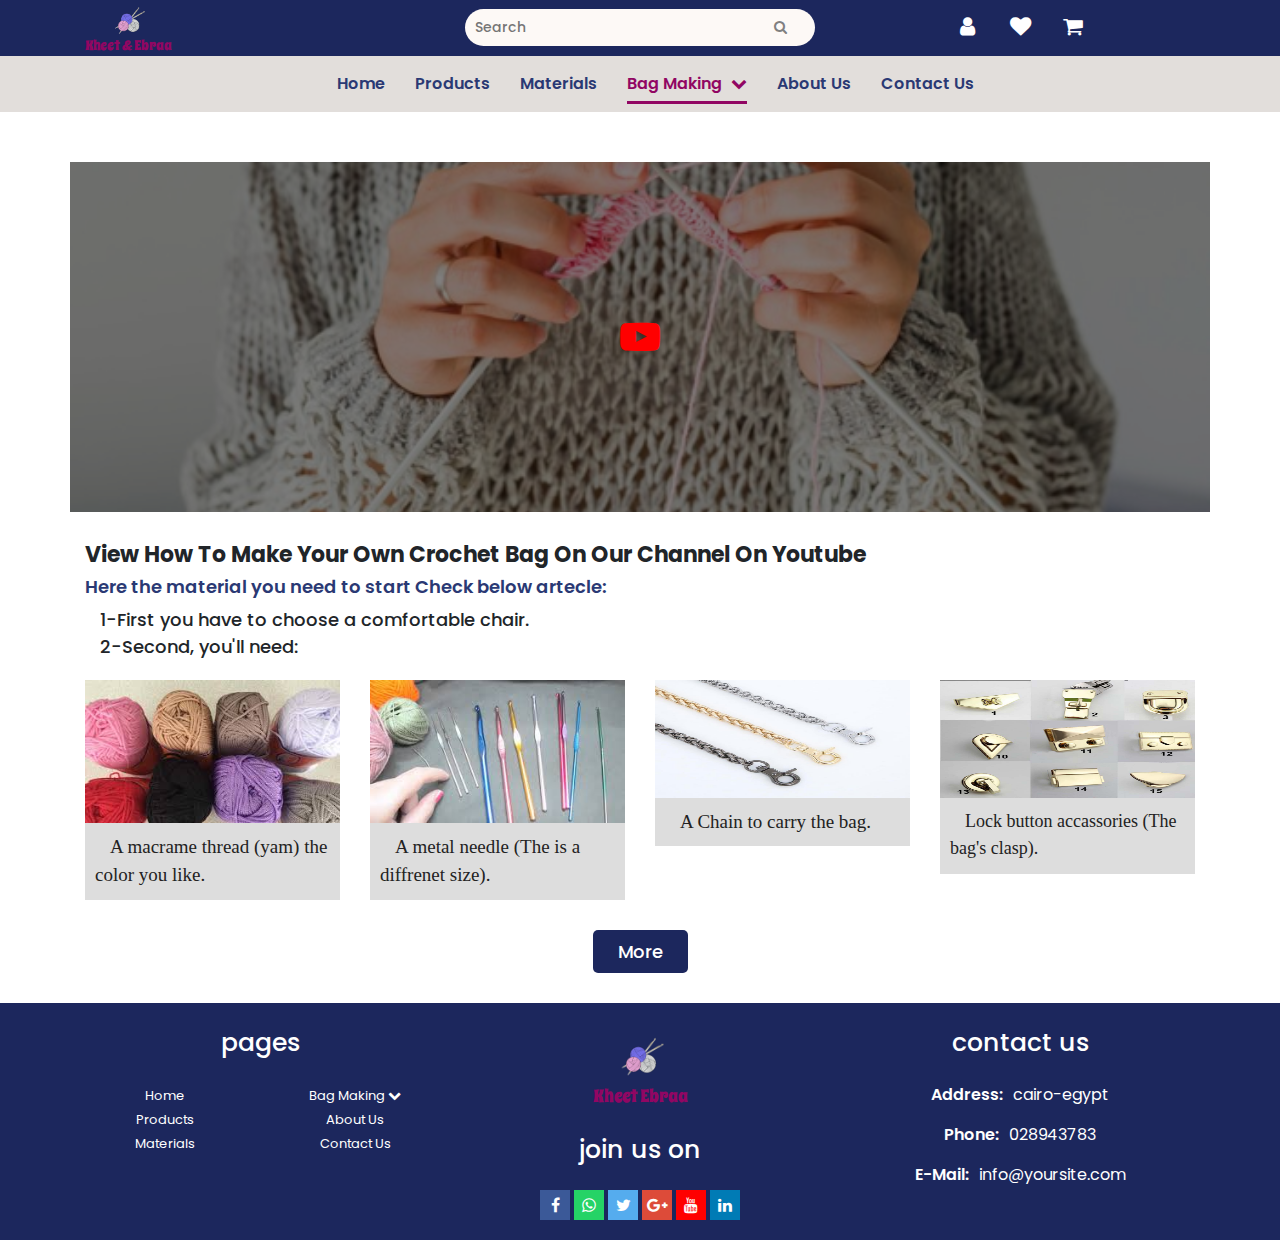
==== bag.html @ e2b5e352 "crochet" ====
<!DOCTYPE html>
<html lang="en">
<head>
    <meta charset="UTF-8">
    <meta name="viewport" content="width=device-width, initial-scale=1.0">
    <meta name="Keywords" content="">
    <meta name="description" content="">
    <!-- Font -->
    <link href="https://fonts.googleapis.com/css?family=Poppins:100,200,400,300,500,600,700" rel="stylesheet">
    <link href="https://fonts.googleapis.com/css?family=Spicy+Rice&display=swap" rel="stylesheet">

    <!-- Css File -->
    <link rel="stylesheet" href="css/vendors/magnific-popup.css">
    <link rel="stylesheet" href="css/vendors/bootstrap.min.css">
    <link rel="stylesheet" href="css/vendors/font-awesome.min.css">
    <link rel="stylesheet" href="css/style.css">
    <title> Crochet </title>
</head>
<body>
    <!-- Header -->
    <header class="header-learn">
        <div class="header-top">
                <div class="container">
                <div class="row">
                    <div class="col-md-4 col-xs-12 top-left">
                        <a href="#"><img src="img/logo/IMG-20200314-WA0037.jpg"></a>
                        <span>kheet & ebraa</span>
                    </div>
                    <div class="col-md-4 col-xs-12 top-middle">
                    <form action="#">
                        <input type="text" name="search" placeholder="Search" onfocus="this.placeholder = ''" onblur="this.placeholder = 'Search'">
                        <button type="submit">
                            <i class="fa fa-search"></i>
                        </button>
                    </form>
                    </div>
                    <div class="col-md-4 col-xs-12 top-right">
                        <ul class="list-unstyled">
                            <li class="dropdown"><a href="#"><i class="fa fa-user fa-lg"></i></a>
                                <div class="dropdown-menu">
                                    <p><a class="in-up" href="#">Log in</a></p>
                                    <p><a class="in-up" href="#">Sign up</a></p>
                                        <div class="subject">
                                            <hr class="line1">
                                            <p> OR </p>
                                            <hr class="line2">
                                        </div>
                                        <ul class="list-unstyled">
                                            <li class="dropup"><a class="in-up" href="#"><i class="fa fa-google-plus"></i></a></li>
                                            <li class="dropup"><a class="in-up" href="#"><i class="fa fa-facebook"></i></a></li>
                                            <li class="dropup"><a class="in-up" href="#"><i class="fa fa-whatsapp"></i></a></li>
                                        </ul>
                                </div> 
                            </li>
                            <li class="dropdown"><a href="#"><i class="fa fa-heart fa-lg"></i></a>
                                <div class="dropdown-menu">
                                    <p><a class="in-up" href="#">products you like</a></p>
                                    <p><a class="in-up" href="#">wish list</a></p>
                                </div>
                            </li>
                            <li class="dropdown"><a href="#"><i class="fa fa-shopping-cart fa-lg"></i></a>
                                <div class="dropdown-menu">
                                    <p class="visa"><a class="in-up" href="#">check out<i class="fa fa-cc-visa"></i></a></p>
                                </div>
                            </li>
                        </ul>
                    </div>
                </div> <!-- ./row -->
            </div> <!-- ./container -->
            </div> <!-- ./header-top -->

              <!-- Nav -->
                <!-- button -->
             <a href="#"><i class="icon fa fa-bars fa-lg"></i></a>
                <nav>
                    <ul class="nav-list list-unstyled">
                        <li><a href="index.html">home</a></li>
                        <li><a href="products.html">products</a></li>
                        <li><a href="materials.html">materials</a></li>
                        <li class="dropdownn"><a class="active" href="bag.html">bag making
                            <i class="arrow fa fa-chevron-down fa-sm"></i></a>
                            <div class="dropdown-menuu">
                                <p><a class="steps" href="scarf.html">scarf making</a></p>
                            </div>
                        </li>
                        <li><a href="about.html">about us</a></li>
                        <li><a href="contact.html">contact us</a></li>
                    </ul>
        </nav> <!-- ./nav -->
    </header> <!-- ./header -->


    <!-- scecion learn how -->
    <section class="learn">
        <div class="container">
            <div class="row">
                <div class="col-md-12 learn-video-play">
                    <div class="overlay"></div>
                    <a class="play-btn" href="video/شنطه كروشيه دائريه بخيط المكرميه _ Crochet Round b(240P).mp4">
                        <i class="fa fa-youtube-play play-icon"></i>
                    </a>
                </div>
                <div class="col-md-12">
                    <h4> view how to make your own crochet bag on our channel on youtube </h4>
                    <h5>Here the material you need to start Check below artecle:</h5>
                    <p>1-First you have to choose a comfortable chair.</p>                
                    <p>2-Second, you'll need:</p>

                    <div class="row learn-second">
                        <div class="col-md-3 col-sm-6 col-xs-12">
                            <a class="learn-info" href="#">
                                <img src="img/IMG-20200314-WA0059.jpg" alt="">
                                <p class="learn-info-title">A macrame thread (yam) the color you like.</p>
                            </a><!-- ./learn-info -->
                        </div> 
                        <div class="col-md-3 col-sm-6 col-xs-12">
                            <a class="learn-info" href="#">
                                <img src="img/IMG-20200314-WA0058.jpg" alt="">
                                <p class="learn-info-title">A metal needle (The is a diffrenet size).</p>
                            </a><!-- ./learn-info -->
                        </div> 
                        <div class="col-md-3 col-sm-6 col-xs-12">
                            <a class="learn-info" href="#">
                                <img class="acces" src="img/IMG-20200314-WA0079.jpg" alt="">
                                <p class="learn-info-title">A Chain to carry the bag.</p>
                            </a><!-- ./learn-info -->
                        </div> 
                        <div class="col-md-3 col-sm-6 col-xs-12">
                            <a class="learn-info" href="#">
                                <img class="acces" src="img/IMG-20200314-WA0060.jpg" alt="">
                                <p class="learn-info-title-acce">Lock button accassories (The bag's clasp).</p>
                            </a><!-- ./learn-info -->
                        </div> 
                    </div> <!-- ./row learn-second --> 
                       <button class="more">More</button>

                    <!-- bag-steps -->
                     <div class="bag-steps">
                        <h4 class="steps-bag">steps:</h4>
                        
                        <div class="row learn-second">
                            <div class="col-md-3 col-sm-6 col-xs-12">
                                <a class="img-poup learn-info" href="img/el 5atwat/1.jpeg">
                                    <img class="img-steps" src="img/el 5atwat/1.jpeg" alt="">
                                    <p class="learn-info-title-steps1">1-we make a circle eith 12 column stitches</p>
                                </a><!-- ./best-info -->
                            </div>
                            <div class="col-md-3 col-sm-6 col-xs-12">
                                <a class="img-poup learn-info" href="img/el 5atwat/2.jpeg">
                                    <img src="img/el 5atwat/2.jpeg" alt="">
                                    <p class="learn-info-title-steps2">2-we rise series, than 2 columns are made above each column to become total of 26</p>
                                </a><!-- ./best-info -->
                            </div>
                            <div class="col-md-3 col-sm-6 col-xs-12">
                                <a class="img-poup learn-info" href="img/el 5atwat/3.jpeg">
                                    <img src="img/el 5atwat/3.jpeg" alt="">
                                    <p class="learn-info-title">3-The height is made by 2 serises, then it is made in the first stitch,a column,and in the second stitch a column,and so on and it will total 36 columns,</p>
                                </a><!-- ./best-info -->
                            </div>
                            <div class="col-md-3 col-sm-6 col-xs-12">
                                <a class="img-poup learn-info" href="img/el 5atwat/4.jpeg">
                                    <img src="img/el 5atwat/4.jpeg" alt="">
                                    <p class="learn-info-title">3-The height is made by 2 serises, then it is made in the first stitch,a column,and in the second stitch a column,and so on and it will total 36 columns,</p>
                                </a><!-- ./best-info -->
                            </div>
                            <div class="col-md-3 col-sm-6 col-xs-12">
                                <a class="img-poup learn-info" href="img/el 5atwat/5.jpeg">
                                    <img class="img-steps" src="img/el 5atwat/5.jpeg" alt="">
                                    <p class="learn-info-title">3-The height is made by 2 serises, then it is made in the first stitch,a column,and in the second stitch a column,and so on and it will total 36 columns,</p>
                                </a><!-- ./best-info -->
                            </div>
                            <div class="col-md-3 col-sm-6 col-xs-12">
                                <a class="img-poup learn-info" href="img/el 5atwat/6.jpeg">
                                    <img src="img/el 5atwat/6.jpeg" alt="">
                                    <p class="learn-info-title">3-The height is made by 2 serises, then it is made in the first stitch,a column,and in the second stitch a column,and so on and it will total 36 columns,</p>
                                </a><!-- ./best-info -->
                            </div>
                            <div class="col-md-3 col-sm-6 col-xs-12">
                                <a class="img-poup learn-info" href="img/el 5atwat/7.jpeg">
                                    <img src="img/el 5atwat/7.jpeg" alt="">
                                    <p class="learn-info-title">3-The height is made by 2 serises, then it is made in the first stitch,a column,and in the second stitch a column,and so on and it will total 36 columns,</p>
                                </a><!-- ./best-info -->
                            </div>
                            <div class="col-md-3 col-sm-6 col-xs-12">
                                <a class="img-poup learn-info" href="img/el 5atwat/8.jpeg">
                                    <img class="img-steps" src="img/el 5atwat/8.jpeg" alt="">
                                    <p class="learn-info-title">3-The height is made by 2 serises, then it is made in the first stitch,a column,and in the second stitch a column,and so on and it will total 36 columns,</p>
                                </a><!-- ./best-info -->
                            </div>
                            <div class="col-md-3 col-sm-6 col-xs-12">
                                <a class="img-poup learn-info" href="img/el 5atwat/9.jpeg">
                                    <img src="img/el 5atwat/9.jpeg" alt="">
                                    <p class="learn-info-title">3-The height is made by 2 serises, then it is made in the first stitch,a column,and in the second stitch a column,and so on and it will total 36 columns,</p>
                                </a><!-- ./best-info -->
                            </div>
                            <div class="col-md-3 col-sm-6 col-xs-12">
                                <a class="img-poup learn-info" href="img/el 5atwat/10.jpeg">
                                    <img src="img/el 5atwat/10.jpeg" alt="">
                                    <p class="learn-info-title">3-The height is made by 2 serises, then it is made in the first stitch,a column,and in the second stitch a column,and so on and it will total 36 columns,</p>
                                </a><!-- ./best-info -->
                            </div>
                            <div class="col-md-3 col-sm-6 col-xs-12">
                                <a class="img-poup learn-info" href="img/el 5atwat/11.jpeg">
                                    <img src="img/el 5atwat/11.jpeg" alt="">
                                    <p class="learn-info-title">3-The height is made by 2 serises, then it is made in the first stitch,a column,and in the second stitch a column,and so on and it will total 36 columns,</p>
                                </a><!-- ./best-info -->
                            </div>
                            <div class="col-md-3 col-sm-6 col-xs-12">
                                <a class="img-poup learn-info" href="img/el 5atwat/12.jpeg">
                                    <img src="img/el 5atwat/12.jpeg" alt="">
                                    <p class="learn-info-title">3-The height is made by 2 serises, then it is made in the first stitch,a column,and in the second stitch a column,and so on and it will total 36 columns,</p>
                                </a><!-- ./best-info -->
                            </div>
                            <div class="col-md-3 col-sm-6 col-xs-12">
                                <a class="img-poup learn-info" href="img/el 5atwat/13.jpeg">
                                    <img src="img/el 5atwat/13.jpeg" alt="">
                                    <p class="learn-info-title">3-The height is made by 2 serises, then it is made in the first stitch,a column,and in the second stitch a column,and so on and it will total 36 columns,</p>
                                </a><!-- ./best-info -->
                            </div>
                            <div class="col-md-3 col-sm-6 col-xs-12">
                                <a class="img-poup learn-info" href="img/el 5atwat/14.jpeg">
                                    <img src="img/el 5atwat/14.jpeg" alt="">
                                    <p class="learn-info-title">3-The height is made by 2 serises, then it is made in the first stitch,a column,and in the second stitch a column,and so on and it will total 36 columns,</p>
                                </a><!-- ./best-info -->
                            </div>
                            <div class="col-md-3 col-sm-6 col-xs-12">
                                <a class="img-poup learn-info" href="img/el 5atwat/15.jpeg">
                                    <img src="img/el 5atwat/15.jpeg" alt="">
                                    <p class="learn-info-title">3-The height is made by 2 serises, then it is made in the first stitch,a column,and in the second stitch a column,and so on and it will total 36 columns,</p>
                                </a><!-- ./best-info -->
                            </div>
                            <div class="col-md-3 col-sm-6 col-xs-12">
                                <a class="img-poup learn-info" href="img/el 5atwat/16.jpeg">
                                    <img src="img/el 5atwat/16.jpeg" alt="">
                                    <p class="learn-info-title">3-The height is made by 2 serises, then it is made in the first stitch,a column,and in the second stitch a column,and so on and it will total 36 columns,</p>
                                </a><!-- ./best-info -->
                            </div>
                            <div class="col-md-3 col-sm-6 col-xs-12 finaly">
                                <a class="img-poup learn-info" href="img/el 5atwat/17.jpeg">
                                    <img src="img/el 5atwat/17.jpeg" alt="">
                                    <p class="learn-info-title">Finaly put in the accessorise locker and chain and now you can use iy</p>
                                </a><!-- ./best-info -->
                            </div>
                        </div>
                        <p class="if">If you have any Quastion don't haistate to ask use
                            <a href="contact.html"><button class="ask">Contact us</button></a></p>
                    </div><!-- ./bag-steps -->
                   
            </div>
        </div><!-- ./container -->
    </section><!-- ./section learn -->


     <!-- Footer -->
     <footer class="footer">
        <div class="container">
            <div class="row">
                <div class="col-md-4 col-xs-12 footer-content">
                    <h2 class="footer-title"> pages</h2>
                    <div class="row">
                        <div class="col-md-6 col-sm-6 col-xs-12">
                            <ul>
                                <li><a href="index.html">home</a></li>
                                <li><a href="products.html">products</a></li>
                                <li><a href="materials.html">materials</a></li>
                            </ul>
                        </div>
                        <div class="col-md-6 col-sm-6 col-xs-12">
                            <ul>
                                <li class="dropdownn"><a class="active" href="bag.html">bag making
                                    <i class="arrow fa fa-chevron-down fa-sm"></i></a>
                                    <div class="dropdown-menuu">
                                        <p><a class="steps" href="scarf.html">scarf making</a></p>
                                    </div>
                                </li>
                                <li><a href="about.html">about us</a></li>
                                <li><a href="contact.html">contact us</a></li>
                            </ul>
                        </div>
                    </div>
                </div>
                <div class="col-md-4 col-xs-12 logo-footer footer-content">
                    <a href="#"><img src="img/logo/IMG-20200314-WA0037.jpg"></a>
                    <span>kheet ebraa</span>  
                    <h2 class="footer-title"> join us on</h2>
                    <i class="footer-icon fa fa-facebook"></i>
                    <i class="footer-icon fa fa-whatsapp"></i>
                    <i class="footer-icon fa fa-twitter"></i>
                    <i class="footer-icon fa fa-google-plus"></i>
                    <i class="footer-icon fa fa-youtube"></i>
                    <i class="footer-icon fa fa-linkedin"></i>
                </div>
                <div class="col-md-4 col-xs-12 footer-content">
                    <h2 class="footer-title"> contact us</h2>
                    <p class="footer-info"><span>address:</span>cairo-egypt</p>
                    <p class="footer-info"><span>phone:</span>028943783</p>
                    <p class="footer-info"><span>e-mail:</span><a href="mailto:info@yoursite.com">info@yoursite.com</a></p>
                </div>
            </div><!-- ./row -->
        </div><!-- ./container -->
    </footer><!-- ./footer -->





    <!-- Script File -->
    <script src="js/vendors/jquery-3.3.1.min.js"></script>
    <script src="js/vendors/jquery.mixitup.js"></script>
    <script src="js/vendors/jquery.magnific-popup.min.js"></script>
    <script src="js/vendors/bootstrap.js"></script>
    <script src="js/vendors/fontawesome.min.js"></script>
    <script src="js/script.js"></script>
</body>
</html>
---- css/style.css ----
body{
    font-family: 'Poppins', sans-serif;
}
:root{
    --mainColor: #1c275d;
    --subColor: #910663;
 }
 .overlay{
    position: absolute;
    top:0;
    right: 0;
    bottom: 0;
    left: 0;
    background:rgba(0, 0, 0, 0.5); 
} 
/* Header Style */
header{
    position: fixed;
    width: 100%;
    z-index: 997;
}
header .icon{
    position: absolute;
    top: 20px;
    right: 30px;
    cursor: pointer;
    z-index: 999;
    font-size: 24px;
    display: none;
    color: #fff;
}
.header-top{
    background: var(--mainColor);
}
.header-top img{
    width:50px;
    margin-left: 18px;
}
.header-top span{
    display: block;
    font-size: 14px;
    text-transform: capitalize;
    color: var(--subColor);
    margin-top: -15px;
    font-family: 'Spicy Rice', cursive;
}
.header-top form{
    padding-top: 9px;
}
.header-top input,
.header-top button{
    background: #fdf9f6;
    float: left;
    border: none;
    outline: 0;
    font-size: 14px;
    padding: 8px 10px;
    color: gray;
    font-weight: 500;
}
.header-top input{
    width: 80%;
    border-top-left-radius: 30px;
    border-bottom-left-radius: 30px;
}
.header-top button{
    width: 20%;
    border-top-right-radius: 30px;
    border-bottom-right-radius: 30px;
}
.header-top ul{
    text-align: center;
    margin-bottom: 0;
}
.header-top ul li{
    display:inline-block;
    padding-top: 15px;
    width: 49px;
}
.header-top ul li a{
    text-decoration: none;
    color: #fff;
    transition: all 0.5s;
}
.header-top ul li a:hover{
    color: #f7f026;

}
.header-top ul li a:after{
    content: " ";
    display: block;
    height: 3px;
    margin-top: 5px;
    margin-left: 10px;
    background: #f7f026;
    transition: width 0.5s;
}
.header-top ul li a:after{
    width: 0;
}
.header-top ul li a:hover:after{
    width: 30px;
}
.dropdown{
    position: relative;
}
.dropdown-menu{
    position: absolute;
    left: -50px;
    background: #fff;
    display: block;
    margin-top: 9px;
    border-radius: 0;
    opacity: 0; 
    visibility: hidden;
    transition: opacity 0.5s , visibility 0.5s;
}
.dropdown-menu p{
    margin: 0;
    text-align: center;
    text-transform: capitalize;
}
.dropdown-menu p.visa i{
    margin-left: 5px;
}
.dropdown-menu .in-up{
    text-decoration: none;
    color: var(--mainColor);
    font-weight: 600;
    font-size: 15px;
    text-transform: capitalize;
    transition: color 0.5s;
}
.dropdown-menu a.in-up:after{
    background: transparent;
}
.dropdown-menu a.in-up:hover{
    color: var(--mainColor);
    font-weight: 600;
}
.dropdown:hover .dropdown-menu{
    opacity: 1; 
    visibility: visible;
}
.dropdown-menu .subject{
    display: flex;
    justify-content: space-between;
    color: var(--mainColor);
    font-size: 15px;
}
.dropdown-menu .line1,
.dropdown-menu .line2{
    width: 50px;
    background: var(--mainColor);
}
.dropdown-menu ul li.dropup{
    padding: 0;
}
/* Nav */
.nav-list{
   display: flex;
   justify-content: center;
   margin: 0;
   padding: 0;
   background: #e2dedb;
}
.nav-list > li{
    margin: 16px 0 8px 30px;
}
.nav-list > li > a{
    text-decoration: none;
    text-transform: capitalize;
    color: #2a3974;
    font-weight: 600;
}
.nav-list > li > a > i{
    margin-left: 5px;
}
.dropdownn{
    position: relative;
}
.dropdown-menuu{
    position: absolute;
    left: 0;
    background: #e2dedb;
    margin-top: 8px;
    padding: 12px;
    border-radius: 0;
    white-space: nowrap;
    opacity: 0; 
    visibility: hidden;
    transition: opacity 0.5s , visibility 0.5s;
}
.dropdown-menuu p{
    margin: 0;
    text-align: center;
    text-transform: capitalize;
}
.dropdown-menuu .steps{
    text-decoration: none;
    color: var(--mainColor);
    font-weight: 600;
    text-transform: capitalize;
    transition: color 0.5s;
}
.dropdown-menuu a.steps:hover{
    color: var(--subColor);
    font-weight: 600;
}
.dropdownn:hover .dropdown-menuu{
    opacity: 1; 
    visibility: visible;
}
.dropdown-menuu > p > a.active:after,
.dropdown-menuu > p > a.steps:after{
    content: " ";
    display: block;
    height: 3px;
    margin-top: 5px;
    background: var(--subColor);
    transition: width 0.5s;
}
.dropdown-menuu> p > a.active:after{
    width: 100%;
}
.dropdown-menuu > p > a:after{
    width: 0;
}
.dropdown-menuu > p > a:hover:after{
    width: 100%;
}
.nav-list > li > a.active,
.nav-list > li > a:hover{
    color: var(--subColor);
    font-weight: 600;
}
.nav-list > li > a.active:after,
.nav-list > li > a:after{
    content: " ";
    display: block;
    height: 3px;
    margin-top: 5px;
    background: var(--subColor);
    transition: width 0.5s;
}
.nav-list> li > a.active:after{
    width: 100%;
}
.nav-list > li > a:after{
    width: 0;
}
.nav-list > li > a:hover:after{
    width: 100%;
}
/* media for header */
@media(max-width:768px){
    .header-top .top-right,
    .header-top .top-middle{
        display: none;
    }
    header .icon{
        display: block;
    }
    .nav-list{
        display: none;
        text-align: center;
    }
    .nav-list > li{
        margin: 0;
        padding: 15px 0;
    }
    .nav-list> li > a.active:after{
        width: 0;
    }
    .nav-list > li > a:hover:after{
        width: 0;
    }
    .dropdown-menuu{
       left: 40%;
       margin-top: 0;
       padding: 0;
    }
}
/* section cover */
.cover{
    background: url(../img/Cover/cover.jpeg);
    background-size: cover;
    background-position: center;
    height: 489px;
    position: relative;
}
.cover-info{
    position: absolute;
    top: 50%;
    left: 50%;
    transform: translate(-50%,-50%);
    z-index: 2;
    text-align: center;
}
.cover-info-title{
    color: #f7f026;
    text-transform: uppercase;
    font-size: 25px;
    background: rgba(0, 0, 89, 0.4);
    padding: 12px 15px;
}
.cover-info-btn{
    color:#fff;
    text-transform: uppercase;
    font-size: 12px;
    background: rgba(0, 0, 90, 0.6);
    padding: 10px 30px;
    border: 0;
    margin-top: 30px;
}
.cover-info-btn:focus{
    outline: 0;
}
/* section Home */
.home-title{
    font-size: 25px;
    font-weight: bold;
    text-transform: uppercase;
    color: var(--subColor);
    text-align: center;
    padding: 50px 0;
    margin: 0;
}

.home a{
    text-decoration: none;
    display: block;
}
.best-info{
    background: #ddd;
    text-align: center;
}
.best-info img{
    width: 100%;
    height: 293px;
}
.best-info-title{
    color: var(--mainColor);
    text-transform: capitalize;
    font-weight: 600;
    margin: 15px 0 0;
}
.best-info-price{
    display: block;
    color: var(--mainColor);
    padding: 16px 0;
}
.home-btn{
    margin: 30px 0;
    text-align: center;
}
.home-btn button{
    background: var(--mainColor);
    color: #fff;
    font-size: 12px;
    text-transform: uppercase;
    padding: 8px 35px;
    border-radius: 6px;
    border: 0;
    cursor: pointer;
}
.home-btn button:focus{
    outline: 0;
}
.selling{
    margin-top: 30px;
    display: none;
}
/* media for section home */
@media(max-width:991px){
    .best-info{
        margin-bottom: 16px;
    }
    .home-btn{
        margin-top: 14px;
    }
    .home-title{
        padding: 25px;
    }
}
/* footer */
.footer{
    background: var(--mainColor);
    text-align: center;
}
.footer-title{
    color: #fff;
    font-size: 25px;
    margin: 25px 0;
}
.footer ul{
    list-style: none;
    padding: 0;
    margin: 0;
}
.footer ul li a{
    text-decoration: none;
    text-transform: capitalize;
    color: #fff;
    font-size: 13px;
}
.logo-footer img{
    width:70px;
    margin: 25px auto 0 auto;
    display: block;
}
.logo-footer span{
    display: block;
    font-size: 18px;
    color: var(--subColor);
    margin-top: -15px;
    text-align: center;
    text-transform: capitalize;
    font-family: 'Spicy Rice', cursive;
}
.footer-icon {
    width: 30px;
    height: 30px;
    line-height: 30px;
    text-align: center;
    color: #fff;
    cursor: pointer;
    margin-bottom: 20px;
}
.footer-icon:nth-of-type(1){
    background: #3b5998;
}
.footer-icon:nth-of-type(2){
    background: #25D366;
}
.footer-icon:nth-of-type(3){
    background: #55acee;
}
.footer-icon:nth-of-type(4){
    background: #dd4b39;
}
.footer-icon:nth-of-type(5){
    background: #ff0000;
}
.footer-icon:nth-of-type(6){
    background: #007bb5;
}
.footer-info{
    color: #fff;
    font-weight: 0;
}
.footer-info span{
    font-weight: 600;
    text-transform: capitalize;
    padding-right: 10px;
}

.footer-info a{
    text-decoration: none;
    color:#fff;
}
/* media for  footer */
@media(max-width:565px){
    .footer-content{
        padding-bottom: 25px;
    }
    .footer .dropdown-menuu{
        padding: 0;
        margin-top: 0;
        background: transparent;
        left: 59%;
    }
    .footer .dropdown-menuu .steps{
        color: #fff;
    }
    .footer .dropdown-menuu a.steps:hover{
        color: #fff;
    }
    .footer .dropdown-menuu > p > a:hover:after{
        width: 0;
    }
}
@media(min-width:574px) and (max-width:768px){
    .footer .dropdown-menuu{
        padding: 0;
        margin-top: 0;
        background: transparent;
        left: 170px;
    }
    .footer .dropdown-menuu .steps{
        color: #fff;
    }
    .footer .dropdown-menuu a.steps:hover{
        color: #fff;
    }
    .footer .dropdown-menuu > p > a:hover:after{
        width: 0;
    }
}
@media(min-width:767px) and (max-width:992px){
    .footer ul li a{
    white-space: nowrap;
}
.footer-info a{
        font-size: 13px;
     } 
}
/************************* products.html **************************/
.products-menu{
    margin-bottom: 30px;
    text-align: center;
    background: gray;
}
.products-menu button{
    text-transform: capitalize;
    color: #fff;
    font-weight: 600;
    padding: 8px 12px;
    background: none;
    border: 0;
    outline: 0
}
.focus_button{
    color: #f7f026 !important;
}
.images .mix{
    display: none;
    margin-bottom: 20px;

}

.products a{
    text-decoration: none;
}
/* media for section products */
@media(max-width: 565px){
    .products-menu button{
        padding: 8px 5px;
    }
}

/************************* materials.html **************************/
.header-materials{
    position: static;
}
.materials{
    margin-top: 30px;
}
.materials-img1 img{
    width: 100%;
}
.materials-img2 img{
    width: 100%;
    height: 50%;
}
.materials-info{
    color: var(--mainColor);
    background: #ffe1e1;
    margin-top: 25px;
    padding: 20px;
}
.materials-info h4{
    text-transform: capitalize;
    font-size: 20px;
}
.materials-info p{
    font-size: 16px;
    font-weight: 400;
}
.material-btn .learn,
.material-btn .by{
    margin-top: 25px;
}
.material-btn .by{
    margin-left: 10px;
}
.materials-details-price{
   text-align: center;
   text-transform: capitalize;
}
.materials-details-price h5{
    color: #a7ac46;
}
.materials-details-price p{
    margin-bottom: 0;
}
.materials-details-rate{
   text-align: end;
}
.materials-details-rate p{
    text-transform: capitalize;
    color: #a7ac46;
    margin-bottom:0;
    font-weight: 500;
}
.materials-details-rate .stars{
   color: #fff608;
}
.materials-recent{
    border: 1px solid #777;
    padding: 40px 30px;
    margin-bottom: 30px;
}
.materials-recent h4{
    margin-bottom: 30px;
    font-size: 21px;
    font-weight: 600;
    text-transform: capitalize;
    color: var(--mainColor);
    text-align: center;
    border-bottom: 1px solid var(--mainColor)
}
.materials-recent a{
    text-decoration: none;
}
.materials-recent-info{
    display: flex;
    margin-bottom: 30px;
}
.materials-recent-img img{
    width: 100px;
    height: 100px;
}
.materials-recent-details{
    margin-left: 25px;
    color: var(--mainColor);
    padding-top: 15px;
}
.materials-recent-details h5{
    text-transform: capitalize;
}
.material-btn{
    text-align: center;
}
.material-btn button{
    background: var(--mainColor);
    color: #fff;
    font-size: 12px;
    text-transform: uppercase;
    padding: 8px 35px;
    border-radius: 6px;
    border: 0;
    cursor: pointer;
    outline: 0;
}
/* media for section materials */
@media(min-width:500px) and (max-width:769px){
    .materials-img1 img{
        margin-bottom: 15px;
    }
    .materials-img2 img{
        margin-bottom: 10px;
    }
    .materials-details-price{
        margin-bottom: 15px;
}
    .materials-details-rate{
        text-align: center;
    }
    .material-btn .learn,
    .material-btn .by{
        margin-bottom: 25px;
    }
    .materials-recent h4{
        border: none;
    }
}
@media(min-width:767px) and (max-width:992px){
    .materials-img2 img{
        height: 45%;
    }
    .materials-details-rate{
        white-space: nowrap;
    }
    .materials-details-rate p{
        font-size: 14px;
    }
    .materials-recent{
        padding-left: 15px;
    }
    .materials-recent h4{
        font-size: 15px; 
        white-space: nowrap;
        border-bottom: 1px solid var(--mainColor)
    }
    .materials-recent-details h5{
        font-size: 13px;
        white-space: nowrap;
    }
}

/************************* bag & scarf.html **************************/
/* section learn */
.header-learn{
    position: static;
}
.learn{
    padding: 50px 0 30px 0;
}
.learn-video-play{
    background: url(../img/Video/IMG-20200202-WA0049.jpg);
    background-size: cover ;
    background-position: center;
    height: 350px;
    position: relative;
}
.play-btn{
    text-decoration: none;
}
.play-icon{
    position: absolute;
    top: 50%;
    left: 50%;
    transform: translate(-50%,-50%);
    color: #ff0000;
    font-size: 40px;
}
.mfp-iframe-holder .mfp-close{
    outline: 0;
}
.learn h4{
    margin-top: 30px;
    font-size: 22px;
    font-weight: bold;
    text-transform: capitalize
}
.learn h5{
    color: #2a3974;
    font-size: 18px;
    font-weight: 600;
}
.learn p{
    font-size: 18px;
    margin:0;
    font-weight: 500;
    text-indent: 15px;
}
.learn-second{
    margin-top: 20px;
}
.learn-second a{
    text-decoration: none;
    display: block;
    margin-bottom: 30px;

}
.learn-second .learn-info{
    background: #ddd;
}
.learn-second .learn-info img{
    width: 100%;    
}
.learn-second .learn-info img.acces{
    width: 100%;
    height: 118px;
}
.learn-second .learn-info img.img-steps{
    width: 100%;
    height: 157px;
}
.learn-second .learn-info-title,
.learn-second .learn-info-title-acce,
.learn-second .learn-info-title-steps1,
.learn-second .learn-info-title-steps2{
    color: #222;
    font-size: 19px;
    padding: 10px;
    line-height: 1.5;
    font-family: static;
}
.learn-second .learn-info-title-acce{
    font-size: 18px;
    padding-bottom: 12px;
}
.learn-second .learn-info-title-steps1{
    padding: 80px 10px;
}
.learn-second .learn-info-title-steps2{
    padding: 52px 10px;
}
.learn button,
.if button.ask{
    display: block;
    margin: auto;
    padding: 8px 25px;
    background: var(--mainColor);
    color: #fff;
    font-size: 18px;
    font-weight: 500;
    text-align: center;
    border:0;
    outline: 0;
    border-radius: 5px;
    cursor: pointer;
}
p.if{
    font-size: 17px;
    text-align: center;
}
.if a{
    text-decoration: none;
}
.if button.ask{
    margin: 0;
    display: inline-block;
    font-size: 15px;
    padding: 8px 10px;
}
.steps-bag{
    border-bottom: 1px solid #222;
    display: inline-block;
}
.finaly{
    margin: auto;
}
.mfp-arrow.mfp-arrow-right.mfp-prevent-close{
    outline: 0
}
.mfp-arrow.mfp-arrow-left.mfp-prevent-close{ 
    outline: 0;
}
.mfp-zoom-out-cur .mfp-image-holder .mfp-close{
    outline: 0;
}
.bag-steps{
    display: none;
}

/* media for learn how */
@media(max-width:991px){
    .learn{
        padding-top :20px;
    }
    .learn h4{
        font-size: 13px;
    }
    .learn h5{
        font-size: 15px;
    }
    .learn-second .learn-info-title-acce{
        font-size: 16px;
        padding: 0px 10px;
    }
    .bag-steps h4{
        font-size: 20px;
    }
    .learn-second .learn-info img.img-steps{
        height: 178px;
    }
    p.if{
        font-size: 15px;
    }

}

/************************* about.html **************************/
/* section cover-about */
.cover-about{
    background: url(../img/about/IMG-20200202-WA0050.jpg);
    background-size: cover;
    background-position: center;
    height: 380px;
    position: relative;
}
.cover-about-info{
    position: absolute;
    top: 50%;
    left: 50%;
    transform: translate(-50%,-50%);
    z-index: 2;
    text-align: center;
}
.cover-about-info-title{
    color: #fff608;
    text-transform: uppercase;
    font-size: 30px;
    padding-top: 100px;
}
/* media for cover-about */
@media(max-width:991px){
    .about-content{
        margin-top: 30px;
    }
    .about-content-Q h2{
        font-size: 23px;
        padding-top: 50px;
    }
}
/* secion information */
.information{
    padding-top: 30px;
}
.information-content{
    text-align: center;
    color: var(--mainColor)
}
.information-content i{
    font-size: 25px;
}
.information-content h4,
.information-content p{
    text-transform: capitalize;
}
.information-content p{
    font-weight: 500;
    color: #555;
}
.information-content p a{
    text-decoration: none;
    color: #555;
}
/* media for information-content */
@media(max-width:991px){
    .information-content{
        margin-bottom: 30px;
    }
}
/* section about-content */
.about-content{
    padding: 55px 0;
    color: var(--mainColor);
}
.about-content-Q{
    text-transform: uppercase;
    text-align: center;
    font-size: 20px;
    padding-top: 50px;
}
.about-content-info p{
    font-style: arial;
    line-height: 1.7;
    margin-bottom: 25px;
    font-weight: 500;
    font-size: 18px;
}
.about-content-info h4{
    color: var(--subColor);
    text-transform: capitalize;
}
.hr{
   border: 1px solid #ddd;
   margin:0;
}
/* media for about-content */
@media(max-width: 991px){
    .about-content{
        padding: 0 0 40px 0;
    }
    .about-content-Q{
        margin-bottom: 25px;
    }
    
}

/************************* contact.html **************************/
.header-contact{
    position: static;
}
.form-contact{
    padding: 40px 0;
    width: 70%;
    margin: auto;
}
.form-contact fieldset{
    border: 2px solid #ddd;
    padding: 50px 50px 30px 50px;
}
.form-contact label{
    display: block;
    padding-left: 15px;
    font-weight: 600;
    color: #9f9a94;
}
.form-contact input[type=text],
.form-contact input[type=email],
.form-contact textarea{
    margin-bottom: 20px;
    width: 100%;
    outline: 0;
    padding-left: 10px;
}
.form-contact .input-group{
    margin: 0;
}
.form-contact .input-group .col-md-6{
    padding-left: 0;
    padding-right: 0;
}
.form-contact .input-group .first{
    padding-right: 10px;
}

.form-contact .sub{
    text-align: center;
}
.form-contact input[type=submit]{
    color: #fff;
    padding: 8px 15px;
    outline: 0;
    border:0;
    border-radius: 12px;
    margin-left: 20px;
}
.form-contact .sub .sub1{
    background: #800;
}
.form-contact .sub .sub2{
    background: #080;
}
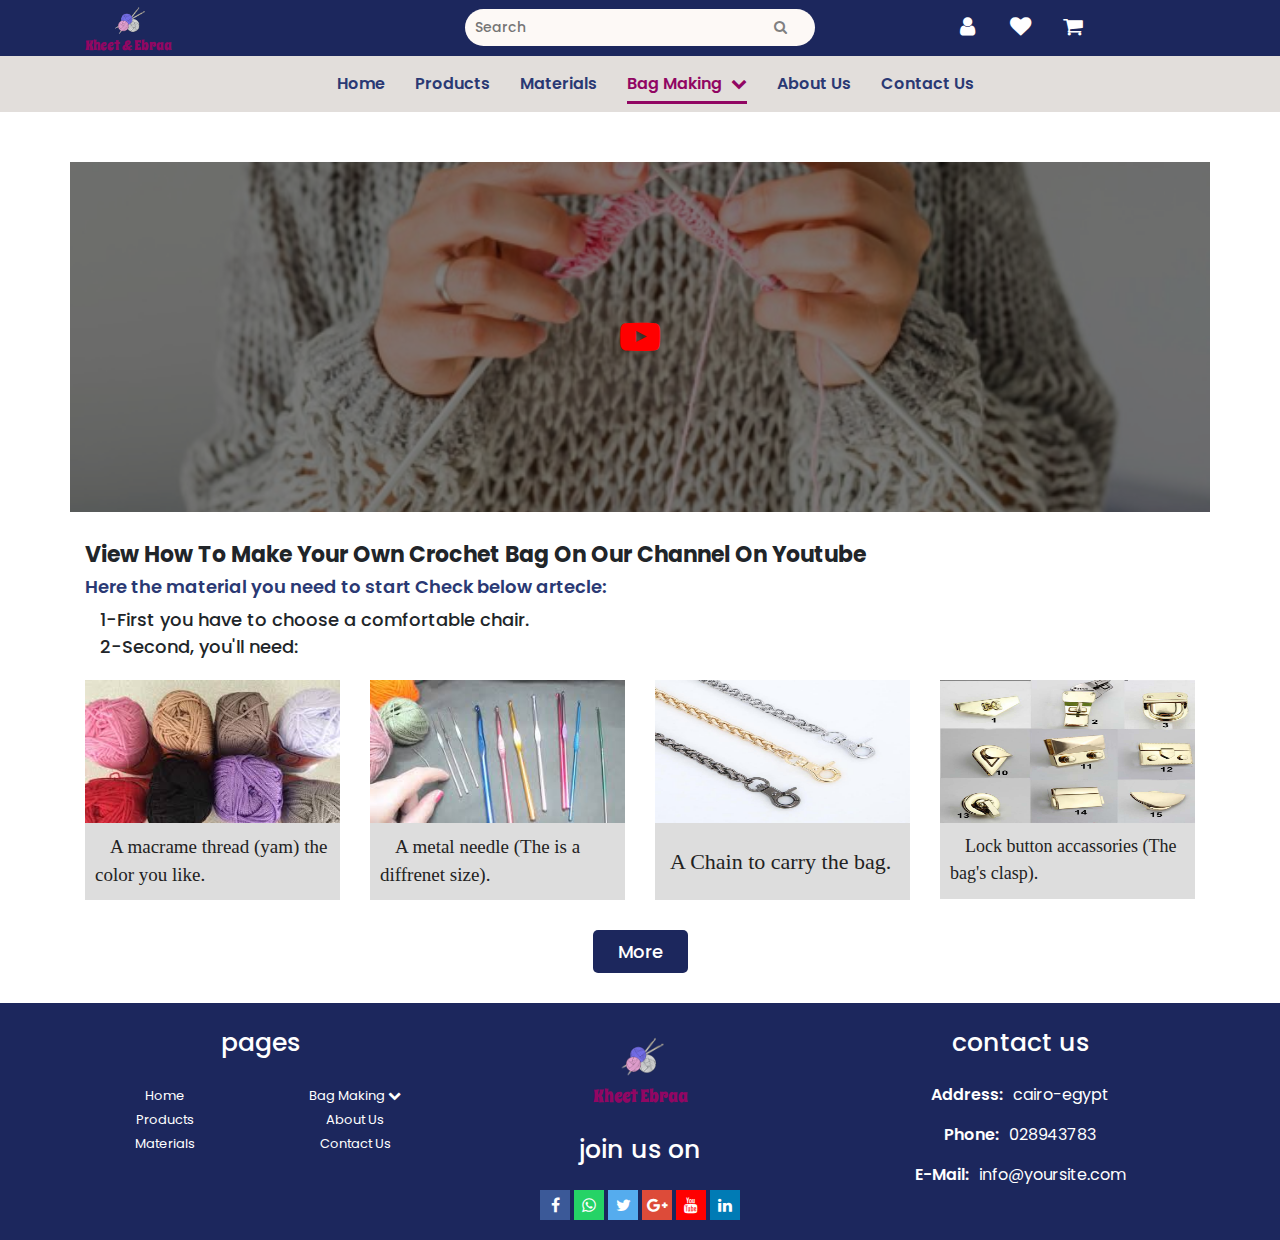
==== commit 7b2f862c: "update2" ====
--- a/bag.html
+++ b/bag.html
@@ -122,7 +122,7 @@
                         <div class="col-md-3 col-sm-6 col-xs-12">
                             <a class="learn-info" href="#">
                                 <img class="acces" src="img/IMG-20200314-WA0079.jpg" alt="">
-                                <p class="learn-info-title">A Chain to carry the bag.</p>
+                                <p class="learn-info-title-chain">A Chain to carry the bag.</p>
                             </a><!-- ./learn-info -->
                         </div> 
                         <div class="col-md-3 col-sm-6 col-xs-12">
@@ -140,105 +140,105 @@
                         
                         <div class="row learn-second">
                             <div class="col-md-3 col-sm-6 col-xs-12">
-                                <a class="img-poup learn-info" href="img/el 5atwat/1.jpeg">
-                                    <img class="img-steps" src="img/el 5atwat/1.jpeg" alt="">
+                                <a class="img-poup learn-info" href="img/el 5atwat/bag/1.jpeg">
+                                    <img class="img-steps" src="img/el 5atwat/bag/1.jpeg" alt="">
                                     <p class="learn-info-title-steps1">1-we make a circle eith 12 column stitches</p>
                                 </a><!-- ./best-info -->
                             </div>
                             <div class="col-md-3 col-sm-6 col-xs-12">
-                                <a class="img-poup learn-info" href="img/el 5atwat/2.jpeg">
-                                    <img src="img/el 5atwat/2.jpeg" alt="">
+                                <a class="img-poup learn-info" href="img/el 5atwat/bag/2.jpeg">
+                                    <img src="img/el 5atwat/bag/2.jpeg" alt="">
                                     <p class="learn-info-title-steps2">2-we rise series, than 2 columns are made above each column to become total of 26</p>
                                 </a><!-- ./best-info -->
                             </div>
                             <div class="col-md-3 col-sm-6 col-xs-12">
-                                <a class="img-poup learn-info" href="img/el 5atwat/3.jpeg">
-                                    <img src="img/el 5atwat/3.jpeg" alt="">
-                                    <p class="learn-info-title">3-The height is made by 2 serises, then it is made in the first stitch,a column,and in the second stitch a column,and so on and it will total 36 columns,</p>
-                                </a><!-- ./best-info -->
-                            </div>
-                            <div class="col-md-3 col-sm-6 col-xs-12">
-                                <a class="img-poup learn-info" href="img/el 5atwat/4.jpeg">
-                                    <img src="img/el 5atwat/4.jpeg" alt="">
-                                    <p class="learn-info-title">3-The height is made by 2 serises, then it is made in the first stitch,a column,and in the second stitch a column,and so on and it will total 36 columns,</p>
-                                </a><!-- ./best-info -->
-                            </div>
-                            <div class="col-md-3 col-sm-6 col-xs-12">
-                                <a class="img-poup learn-info" href="img/el 5atwat/5.jpeg">
-                                    <img class="img-steps" src="img/el 5atwat/5.jpeg" alt="">
-                                    <p class="learn-info-title">3-The height is made by 2 serises, then it is made in the first stitch,a column,and in the second stitch a column,and so on and it will total 36 columns,</p>
-                                </a><!-- ./best-info -->
-                            </div>
-                            <div class="col-md-3 col-sm-6 col-xs-12">
-                                <a class="img-poup learn-info" href="img/el 5atwat/6.jpeg">
-                                    <img src="img/el 5atwat/6.jpeg" alt="">
-                                    <p class="learn-info-title">3-The height is made by 2 serises, then it is made in the first stitch,a column,and in the second stitch a column,and so on and it will total 36 columns,</p>
-                                </a><!-- ./best-info -->
-                            </div>
-                            <div class="col-md-3 col-sm-6 col-xs-12">
-                                <a class="img-poup learn-info" href="img/el 5atwat/7.jpeg">
-                                    <img src="img/el 5atwat/7.jpeg" alt="">
-                                    <p class="learn-info-title">3-The height is made by 2 serises, then it is made in the first stitch,a column,and in the second stitch a column,and so on and it will total 36 columns,</p>
-                                </a><!-- ./best-info -->
-                            </div>
-                            <div class="col-md-3 col-sm-6 col-xs-12">
-                                <a class="img-poup learn-info" href="img/el 5atwat/8.jpeg">
-                                    <img class="img-steps" src="img/el 5atwat/8.jpeg" alt="">
-                                    <p class="learn-info-title">3-The height is made by 2 serises, then it is made in the first stitch,a column,and in the second stitch a column,and so on and it will total 36 columns,</p>
-                                </a><!-- ./best-info -->
-                            </div>
-                            <div class="col-md-3 col-sm-6 col-xs-12">
-                                <a class="img-poup learn-info" href="img/el 5atwat/9.jpeg">
-                                    <img src="img/el 5atwat/9.jpeg" alt="">
-                                    <p class="learn-info-title">3-The height is made by 2 serises, then it is made in the first stitch,a column,and in the second stitch a column,and so on and it will total 36 columns,</p>
-                                </a><!-- ./best-info -->
-                            </div>
-                            <div class="col-md-3 col-sm-6 col-xs-12">
-                                <a class="img-poup learn-info" href="img/el 5atwat/10.jpeg">
-                                    <img src="img/el 5atwat/10.jpeg" alt="">
-                                    <p class="learn-info-title">3-The height is made by 2 serises, then it is made in the first stitch,a column,and in the second stitch a column,and so on and it will total 36 columns,</p>
-                                </a><!-- ./best-info -->
-                            </div>
-                            <div class="col-md-3 col-sm-6 col-xs-12">
-                                <a class="img-poup learn-info" href="img/el 5atwat/11.jpeg">
-                                    <img src="img/el 5atwat/11.jpeg" alt="">
-                                    <p class="learn-info-title">3-The height is made by 2 serises, then it is made in the first stitch,a column,and in the second stitch a column,and so on and it will total 36 columns,</p>
-                                </a><!-- ./best-info -->
-                            </div>
-                            <div class="col-md-3 col-sm-6 col-xs-12">
-                                <a class="img-poup learn-info" href="img/el 5atwat/12.jpeg">
-                                    <img src="img/el 5atwat/12.jpeg" alt="">
-                                    <p class="learn-info-title">3-The height is made by 2 serises, then it is made in the first stitch,a column,and in the second stitch a column,and so on and it will total 36 columns,</p>
-                                </a><!-- ./best-info -->
-                            </div>
-                            <div class="col-md-3 col-sm-6 col-xs-12">
-                                <a class="img-poup learn-info" href="img/el 5atwat/13.jpeg">
-                                    <img src="img/el 5atwat/13.jpeg" alt="">
-                                    <p class="learn-info-title">3-The height is made by 2 serises, then it is made in the first stitch,a column,and in the second stitch a column,and so on and it will total 36 columns,</p>
-                                </a><!-- ./best-info -->
-                            </div>
-                            <div class="col-md-3 col-sm-6 col-xs-12">
-                                <a class="img-poup learn-info" href="img/el 5atwat/14.jpeg">
-                                    <img src="img/el 5atwat/14.jpeg" alt="">
-                                    <p class="learn-info-title">3-The height is made by 2 serises, then it is made in the first stitch,a column,and in the second stitch a column,and so on and it will total 36 columns,</p>
-                                </a><!-- ./best-info -->
-                            </div>
-                            <div class="col-md-3 col-sm-6 col-xs-12">
-                                <a class="img-poup learn-info" href="img/el 5atwat/15.jpeg">
-                                    <img src="img/el 5atwat/15.jpeg" alt="">
-                                    <p class="learn-info-title">3-The height is made by 2 serises, then it is made in the first stitch,a column,and in the second stitch a column,and so on and it will total 36 columns,</p>
-                                </a><!-- ./best-info -->
-                            </div>
-                            <div class="col-md-3 col-sm-6 col-xs-12">
-                                <a class="img-poup learn-info" href="img/el 5atwat/16.jpeg">
-                                    <img src="img/el 5atwat/16.jpeg" alt="">
-                                    <p class="learn-info-title">3-The height is made by 2 serises, then it is made in the first stitch,a column,and in the second stitch a column,and so on and it will total 36 columns,</p>
+                                <a class="img-poup learn-info" href="img/el 5atwat/bag/3.jpeg">
+                                    <img src="img/el 5atwat/bag/3.jpeg" alt="">
+                                    <p class="learn-info-title-steps3">3-The height is made by 2 serises, then it is made in the first stitch,a column,and in the second stitch a column,and so on and it will total 36 columns,</p>
+                                </a><!-- ./best-info -->
+                            </div>
+                            <div class="col-md-3 col-sm-6 col-xs-12">
+                                <a class="img-poup learn-info" href="img/el 5atwat/bag/4.jpeg">
+                                    <img src="img/el 5atwat/bag/4.jpeg" alt="">
+                                    <p class="learn-info-title-steps6">4- Step 4 The height is done by 2 chains, then it is turned and the work is done in the first and second stitches one column and work is done in the third stitch 2 columns and so on and their total will be 24 columns</p>
+                                </a><!-- ./best-info -->
+                            </div>
+                            <div class="col-md-3 col-sm-6 col-xs-12">
+                                <a class="img-poup learn-info" href="img/el 5atwat/bag/5.jpeg">
+                                    <img class="img-steps" src="img/el 5atwat/bag/5.jpeg" alt="">
+                                    <p class="learn-info-title-steps3">5- Step five the first two strings are raised , then the first , second , third , one column is done , and the fourth stitch is done.</p>
+                                </a><!-- ./best-info -->
+                            </div>
+                            <div class="col-md-3 col-sm-6 col-xs-12">
+                                <a class="img-poup learn-info" href="img/el 5atwat/bag/6.jpeg">
+                                    <img src="img/el 5atwat/bag/6.jpeg" alt="">
+                                    <p class="learn-info-title-steps6">6- Step 6 The height is increased by 2 chains, then it is done in the first, second, third and fourth stitches by one column and the fifth stitch is made of 2 columns and so on until their total becomes 72</p>
+                                </a><!-- ./best-info -->
+                            </div>
+                            <div class="col-md-3 col-sm-6 col-xs-12">
+                                <a class="img-poup learn-info" href="img/el 5atwat/bag/7.jpeg">
+                                    <img src="img/el 5atwat/bag/7.jpeg" alt="">
+                                    <p class="learn-info-title">7- The height is increased by 2 chains, then turned and done on the first, second, third, fourth and fifth stitches, one column, and the sixth stitches are made of 2 columns, and so on until their total becomes 42 columns.</p>
+                                </a><!-- ./best-info -->
+                            </div>
+                            <div class="col-md-3 col-sm-6 col-xs-12">
+                                <a class="img-poup learn-info" href="img/el 5atwat/bag/8.jpeg">
+                                    <img class="img-steps" src="img/el 5atwat/bag/8.jpeg" alt="">
+                                    <p class="learn-info-title-steps8">8- A semi circle is activated with 6 shafts and the same steps as a full circle are done.</p>
+                                </a><!-- ./best-info -->
+                            </div>
+                            <div class="col-md-3 col-sm-6 col-xs-12">
+                                <a class="img-poup learn-info" href="img/el 5atwat/bag/9.jpeg">
+                                    <img src="img/el 5atwat/bag/9.jpeg" alt="">
+                                    <p class="learn-info-title-steps5">9- The second step is raised by 2 strings and then turned and done on each 2 columns, so that there would be a total of 12.</p>
+                                </a><!-- ./best-info -->
+                            </div>
+                            <div class="col-md-3 col-sm-6 col-xs-12">
+                                <a class="img-poup learn-info" href="img/el 5atwat/bag/10.jpeg">
+                                    <img src="img/el 5atwat/bag/10.jpeg" alt="">
+                                    <p class="learn-info-title-steps6">10- Step three the height is set at 2 strings and  then the first stitch is turned, one column is done , the second stitch is done at 2 and this is all going to be 18.</p>
+                                </a><!-- ./best-info -->
+                            </div>
+                            <div class="col-md-3 col-sm-6 col-xs-12">
+                                <a class="img-poup learn-info" href="img/el 5atwat/bag/11.jpeg">
+                                    <img src="img/el 5atwat/bag/11.jpeg" alt="">
+                                    <p class="learn-info-title-steps5">11- Step four the altitude is set at 2 strings and then the first stitch , second column , third stitch , 2 columns , all of which will be 24.</p>
+                                </a><!-- ./best-info -->
+                            </div>
+                            <div class="col-md-3 col-sm-6 col-xs-12">
+                                <a class="img-poup learn-info" href="img/el 5atwat/bag/12.jpeg">
+                                    <img src="img/el 5atwat/bag/12.jpeg" alt="">
+                                    <p class="learn-info-title">12- Step five the altitude is set at 2 strings and then the first , second , and third stitch is done , one column is done , the fourth stitch is done by 2 columns , and that is a total of 30 </p>
+                                </a><!-- ./best-info -->
+                            </div>
+                            <div class="col-md-3 col-sm-6 col-xs-12">
+                                <a class="img-poup learn-info" href="img/el 5atwat/bag/13.jpeg">
+                                    <img src="img/el 5atwat/bag/13.jpeg" alt="">
+                                    <p class="learn-info-title-steps6">13- Step six the altitude is set at 2 strings and then the first , second , third , and fourth shaft is turned and work is done in one shaft.</p>
+                                </a><!-- ./best-info -->
+                            </div>
+                            <div class="col-md-3 col-sm-6 col-xs-12">
+                                <a class="img-poup learn-info" href="img/el 5atwat/bag/14.jpeg">
+                                    <img src="img/el 5atwat/bag/14.jpeg" alt="">
+                                    <p class="learn-info-title">14- Step seven the altitude is 2 strings and then the first , second , third , fourth and fifth shaft are turned , and the sixth suture is filled with 2 columns making atotal of 42.</p>
+                                </a><!-- ./best-info -->
+                            </div>
+                            <div class="col-md-3 col-sm-6 col-xs-12">
+                                <a class="img-poup learn-info" href="img/el 5atwat/bag/15.jpeg">
+                                    <img src="img/el 5atwat/bag/15.jpeg" alt="">
+                                    <p class="learn-info-title-steps3">15- Step 8 The hemisphere is locked with 2 stitches on top of each stitch.</p>
+                                </a><!-- ./best-info -->
+                            </div>
+                            <div class="col-md-3 col-sm-6 col-xs-12">
+                                <a class="img-poup learn-info" href="img/el 5atwat/bag/16.jpeg">
+                                    <img src="img/el 5atwat/bag/16.jpeg" alt="">
+                                    <p class="learn-info-title-steps3">16- A circle with half a circle is sealed with a slippery stitch.</p>
                                 </a><!-- ./best-info -->
                             </div>
                             <div class="col-md-3 col-sm-6 col-xs-12 finaly">
-                                <a class="img-poup learn-info" href="img/el 5atwat/17.jpeg">
-                                    <img src="img/el 5atwat/17.jpeg" alt="">
-                                    <p class="learn-info-title">Finaly put in the accessorise locker and chain and now you can use iy</p>
+                                <a class="img-poup learn-info" href="img/el 5atwat/bag/17.jpeg">
+                                    <img src="img/el 5atwat/bag/17.jpeg" alt="">
+                                    <p class="learn-info-title">17- The last step the accessories  are assembled and consist of a lock , two circle rings and a meter chain.</p>
                                 </a><!-- ./best-info -->
                             </div>
                         </div>
--- a/css/style.css
+++ b/css/style.css
@@ -183,8 +183,8 @@
     position: absolute;
     left: 0;
     background: #e2dedb;
-    margin-top: 8px;
-    padding: 12px;
+    margin-top: 10px;
+    padding: 7px 12px;
     border-radius: 0;
     white-space: nowrap;
     opacity: 0; 
@@ -368,7 +368,7 @@
     outline: 0;
 }
 .selling{
-    margin-top: 30px;
+    margin: 30px 0;
     display: none;
 }
 /* media for section home */
@@ -569,7 +569,7 @@
 }
 .material-btn .learn,
 .material-btn .by{
-    margin-top: 25px;
+    margin: 25px 0;
 }
 .material-btn .by{
     margin-left: 10px;
@@ -631,6 +631,7 @@
 }
 .material-btn{
     text-align: center;
+
 }
 .material-btn button{
     background: var(--mainColor);
@@ -742,26 +743,31 @@
     text-decoration: none;
     display: block;
     margin-bottom: 30px;
-
+    
 }
 .learn-second .learn-info{
     background: #ddd;
 }
 .learn-second .learn-info img{
-    width: 100%;    
+    width: 100%; 
 }
 .learn-second .learn-info img.acces{
     width: 100%;
-    height: 118px;
+    height: 143px;
 }
 .learn-second .learn-info img.img-steps{
     width: 100%;
-    height: 157px;
+    height: 190px;
 }
 .learn-second .learn-info-title,
 .learn-second .learn-info-title-acce,
+.learn-second .learn-info-title-chain,
 .learn-second .learn-info-title-steps1,
-.learn-second .learn-info-title-steps2{
+.learn-second .learn-info-title-steps2,
+.learn-second .learn-info-title-steps3,
+.learn-second .learn-info-title-steps5,
+.learn-second .learn-info-title-steps6,
+.learn-second .learn-info-title-steps8{
     color: #222;
     font-size: 19px;
     padding: 10px;
@@ -772,12 +778,29 @@
     font-size: 18px;
     padding-bottom: 12px;
 }
+.learn-second .learn-info-title-chain{
+    font-size: 22px;
+    padding: 22px 0;
+}
 .learn-second .learn-info-title-steps1{
+    padding: 105px 10px;
+}
+.learn-second .learn-info-title-steps2{
+    padding: 93px 10px;
+}
+.learn-second .learn-info-title-steps3{
+    padding: 52px 10px;
+}
+.learn-second .learn-info-title-steps5{
+    padding: 38px 10px;
+}
+.learn-second .learn-info-title-steps6{
+    padding: 24px 10px;
+}
+.learn-second .learn-info-title-steps8{
     padding: 80px 10px;
 }
-.learn-second .learn-info-title-steps2{
-    padding: 52px 10px;
-}
+
 .learn button,
 .if button.ask{
     display: block;
@@ -825,6 +848,49 @@
 .bag-steps{
     display: none;
 }
+
+/************************* scarf.html **************************/
+.learn-second-scarf{
+    margin-top: 20px;
+    padding-left: 163px;
+}
+.learn-second-scarf a{
+    text-decoration: none;
+    display: inline-block;
+    margin-bottom: 30px;
+}
+.learn-second-scarf .learn-info{
+    background: #ddd;
+}
+.learn-second-scarf .learn-info img{
+    width: auto; 
+}
+.learn-second-scarf .learn-info-title{
+    color: #222;
+    font-size: 15px;
+    padding: 10px;
+    line-height: 1.5;
+    font-family: static;
+}
+.learn-second .learn-info-title-steps1-scarf,
+.learn-second .learn-info-title-steps5-scarf,
+.learn-second .learn-info-title-steps6-scarf{
+    color: #222;
+    font-size: 19px;
+    padding: 10px;
+    line-height: 1.5;
+    font-family: static;
+}
+.learn-second .learn-info-title-steps1-scarf{
+    padding: 52px 10px;
+}
+.learn-second .learn-info-title-steps6-scarf{
+    padding: 38px 10px;
+}
+.learn-second .learn-info-title-steps5-scarf{
+    padding: 24px 10px;
+}
+
 
 /* media for learn how */
 @media(max-width:991px){
